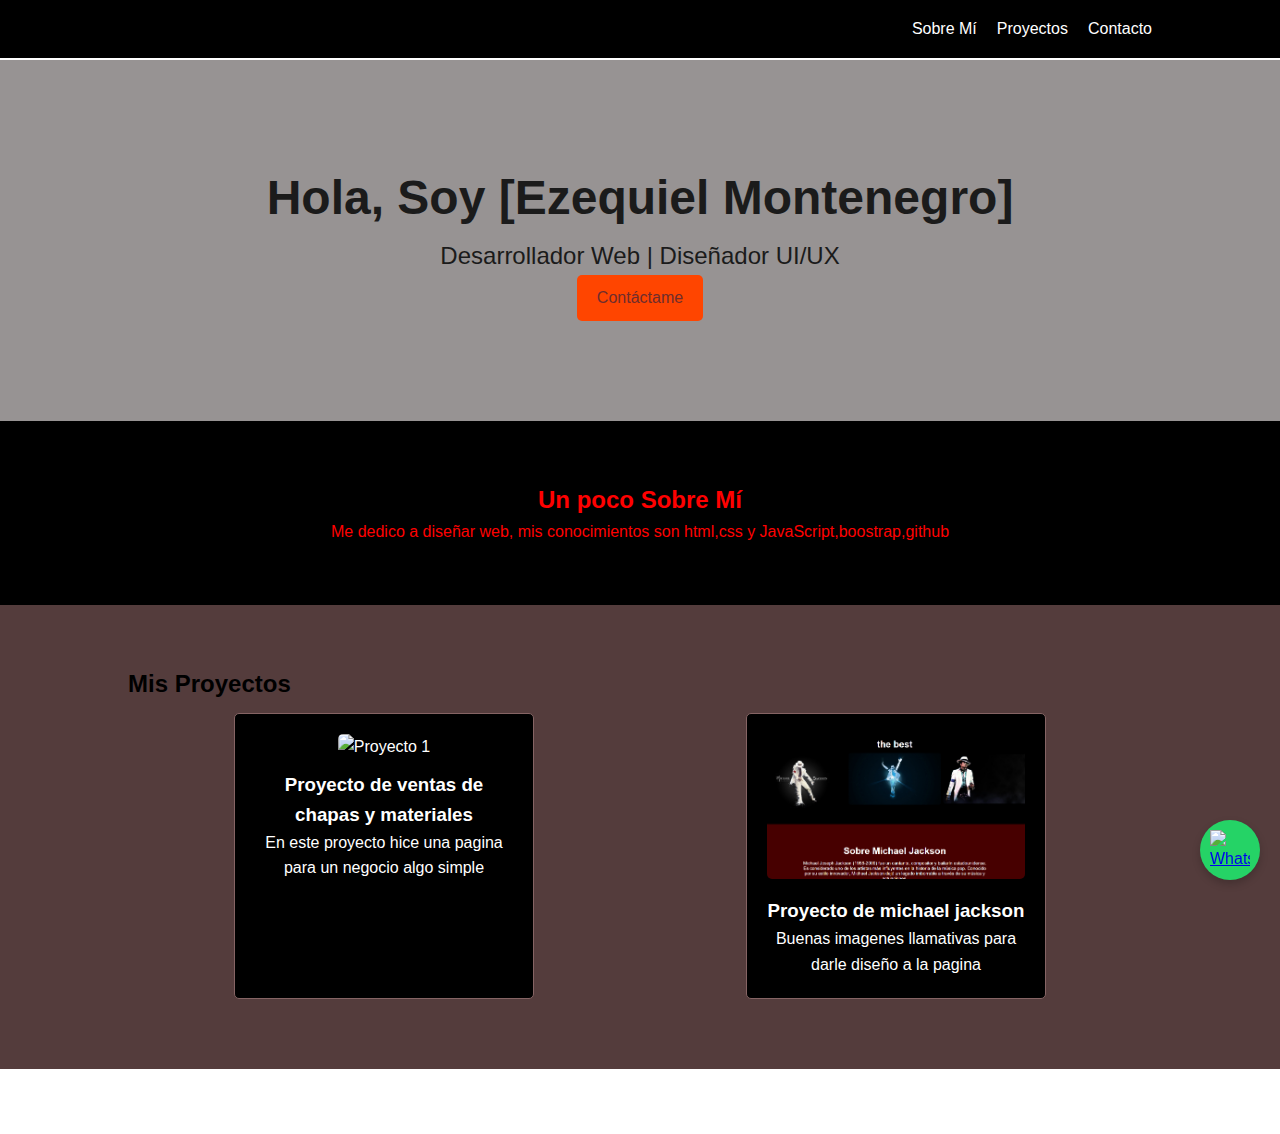
==== index.html @ 9b46835e "Add files via upload" ====
<!DOCTYPE html>
<html lang="es">
<head>
    <meta charset="UTF-8">
    <meta name="viewport" content="width=device-width, initial-scale=1.0">
    <title>Mi Portafolio</title>
    <link rel="icon" href="https://img.icons8.com/?size=100&id=hwEEYGHrndaI&format=png&color=000000">
    <link rel="stylesheet" href="styles.css">
    <link rel="stylesheet" href="index2.html">
</head>
<body>
    <!-- Navbar -->
    <nav class="navbar">
        <div class="container">
            <img src="https://img.icons8.com/?size=100&id=iVQYkKZGSDBu&format=png&color=000000" width="80px" alt="">
            <ul class="nav-links">
                <li><a href="#about">Sobre Mí</a></li>
                <li><a href="#projects">Proyectos</a></li>
                <li><a href="index2.html" target="_blank">Contacto</a></li>
            </ul>
        </div>
    </nav>

    <!-- Hero Section -->
    <header class="hero">
        <div class="container">
            <h1>Hola, Soy [Ezequiel Montenegro]</h1>
            <p>Desarrollador Web | Diseñador UI/UX</p>
            <a href="#contact" class="btn">Contáctame</a>
        </div>
    </header>

    <!-- About Section -->
    <section id="about" class="about">
        <div class="container">
            <h2>Un poco Sobre Mí</h2>
            <p>Me dedico a diseñar web, mis conocimientos son html,css y JavaScript,boostrap,github</p>
        </div>
    </section>

    <!-- Projects Section -->
    <section id="projects" class="projects">
        <div class="container">
            <h2>Mis Proyectos</h2>
            <div class="project-grid">
                <!-- Project 1 -->
                <div class="project-card">
                    <img src="portafol.png" alt="Proyecto 1">
                    <h3>Proyecto de ventas de chapas y materiales</h3>
                    <p>En este proyecto hice una pagina para un negocio algo simple</p>
                </div>
                <!-- Project 2 -->
                <div class="project-card">
                    <img src="portafol2.png" alt="Proyecto 2">
                    <h3>Proyecto de michael jackson</h3>
                    <p>Buenas imagenes llamativas para darle diseño a la pagina</p>
                </div>
                <!-- Agrega más proyectos aquí -->
            </div>
        </div>
    </section>
    <a href="https://wa.me/1132538274" class="whatsapp-button" target="_blank" rel="noopener noreferrer">
        <img src="https://upload.wikimedia.org/wikipedia/commons/6/6b/WhatsApp.svg" alt="WhatsApp">
    </a>

    <!-- Footer -->
    <footer>
        <div class="container">
            <p>&copy; 2024 [Ezequiel]</p>
        </div>
    </footer>

    <!-- JavaScript -->
    <script src="script.js"></script>
</body>
</html>
---- styles.css ----
* {
    margin: 0;
    padding: 0;
    box-sizing: border-box;
}

/* General */
body {
    font-family: Arial, sans-serif;
    line-height: 1.6;
}

.container {
    width: 80%;
    margin: 0 auto;
}

/* Navbar */
.navbar {
    background: #000000;
    color: #ffffff;
    padding: 1rem 0;
    position: fixed;
    width: 100%;
    top: 0;
    z-index: 1000;
}

.navbar .container {
    display: flex;
    justify-content: space-between;
    align-items: center;
}

.navbar .logo {
    font-size: 24px;
}

.navbar .nav-links {
    list-style: none;
    display: flex;
}

.navbar .nav-links li {
    margin-left: 20px;
}

.navbar .nav-links a {
    color: #ffffff;
    text-decoration: none;
}

        /* Estilo para el botón flotante de WhatsApp */
        .whatsapp-button {
            position: fixed;
            bottom: 20px; /* Distancia desde el borde inferior */
            right: 20px; /* Distancia desde el borde derecho */
            z-index: 1000; /* Asegura que esté por encima de otros elementos */
            background-color: #25D366; /* Color de fondo del botón */
            border-radius: 50%; /* Hace el botón redondo */
            width: 60px; /* Ancho del botón */
            height: 60px; /* Alto del botón */
            display: flex;
            align-items: center;
            justify-content: center;
            box-shadow: 0 4px 8px rgba(0,0,0,0.2); /* Sombra del botón */
        }
        .whatsapp-button img {
            width: 40px; /* Tamaño del ícono */
            height: 40px;
        }


/* Hero Section */
.hero {
    background-image: url('https://img.freepik.com/fotos-premium/pico-montana-nevada-galaxia-estrellada-majestad-ia-generativa_1038396-50.jpg');
    background-repeat: no-repeat;
    background-size: cover;
    background-position: center;
    color: #1b1b1b;
    text-align: center;
    padding: 100px 0;
    background-color: #979393;
    margin-top: 60px; /* Altura del navbar */
}

.hero h1 {
    font-size: 48px;
}

.hero p {
    font-size: 24px;
}

.btn {
    display: inline-block;
    padding: 10px 20px;
    color: #6e2d2d;
    background-color: #ff4500;
    border: none;
    border-radius: 5px;
    text-decoration: none;
}

.btn:hover {
    background-color: #ff6347;
}

/* About Section */
.about {
    padding: 60px 0;
    text-align: center;
    background: #000000;
    color: #ff0000;
    background-position: center;
}

/* Projects Section */
.projects {
    background: #543c3c;
    padding: 60px 0;
}

.project-grid {
    display: flex;
    flex-wrap: wrap;
    justify-content: space-around;
}

.project-card {
    background: #000000;
    color: #ffffff;
    border: 1px solid #856464;
    border-radius: 5px;
    padding: 20px;
    width: 300px;
    margin: 10px;
    text-align: center;
}

.project-card img {
    max-width: 100%;
    border-radius: 5px;
}

.project-card h3 {
    margin-top: 10px;
}

/* Contact Section */
.contact {
    padding: 60px 0;
    text-align: center;
    background-color: #7e7e7e;
}

.contact form {
    max-width: 600px;
    margin: 0 auto;
}

.contact form label {
    display: block;
    margin-top: 10px;
}

.contact form input, 
.contact form textarea {
    width: 100%;
    padding: 10px;
    margin-top: 5px;
    border: 1px solid #191414;
    border-radius: 5px;
}

.contact form button {
    margin-top: 20px;
}

/* Footer */
footer {
    background-image: url('https://cdn.eldestapeweb.com/eldestape/042024/1712088725168.webp?cw=312&ch=175');
    background-repeat: no-repeat;
    background-size: cover;
    color: #ffffff;
    padding: 20px 0;
    text-align: center;
}
.footer2 {
    color: #000000;
    padding: 20px 0;
    text-align: center;

}

/* Media Queries */

/* Para dispositivos móviles (menor a 768px) */
@media (max-width: 768px) {
    .navbar .nav-links {
        display: block;
        text-align: center;
    }

    .navbar .nav-links li {
        margin: 10px 0;
    }

    .hero h1 {
        font-size: 36px;
    }

    .hero p {
        font-size: 18px;
    }

    .project-card {
        width: 100%;
        max-width: 500px;
    }
}

/* Para dispositivos pequeños (menor a 420px) */
@media (max-width: 480px) {
    .hero h1 {
        font-size: 28px;
    }

    .hero p {
        font-size: 16px;
    }
}
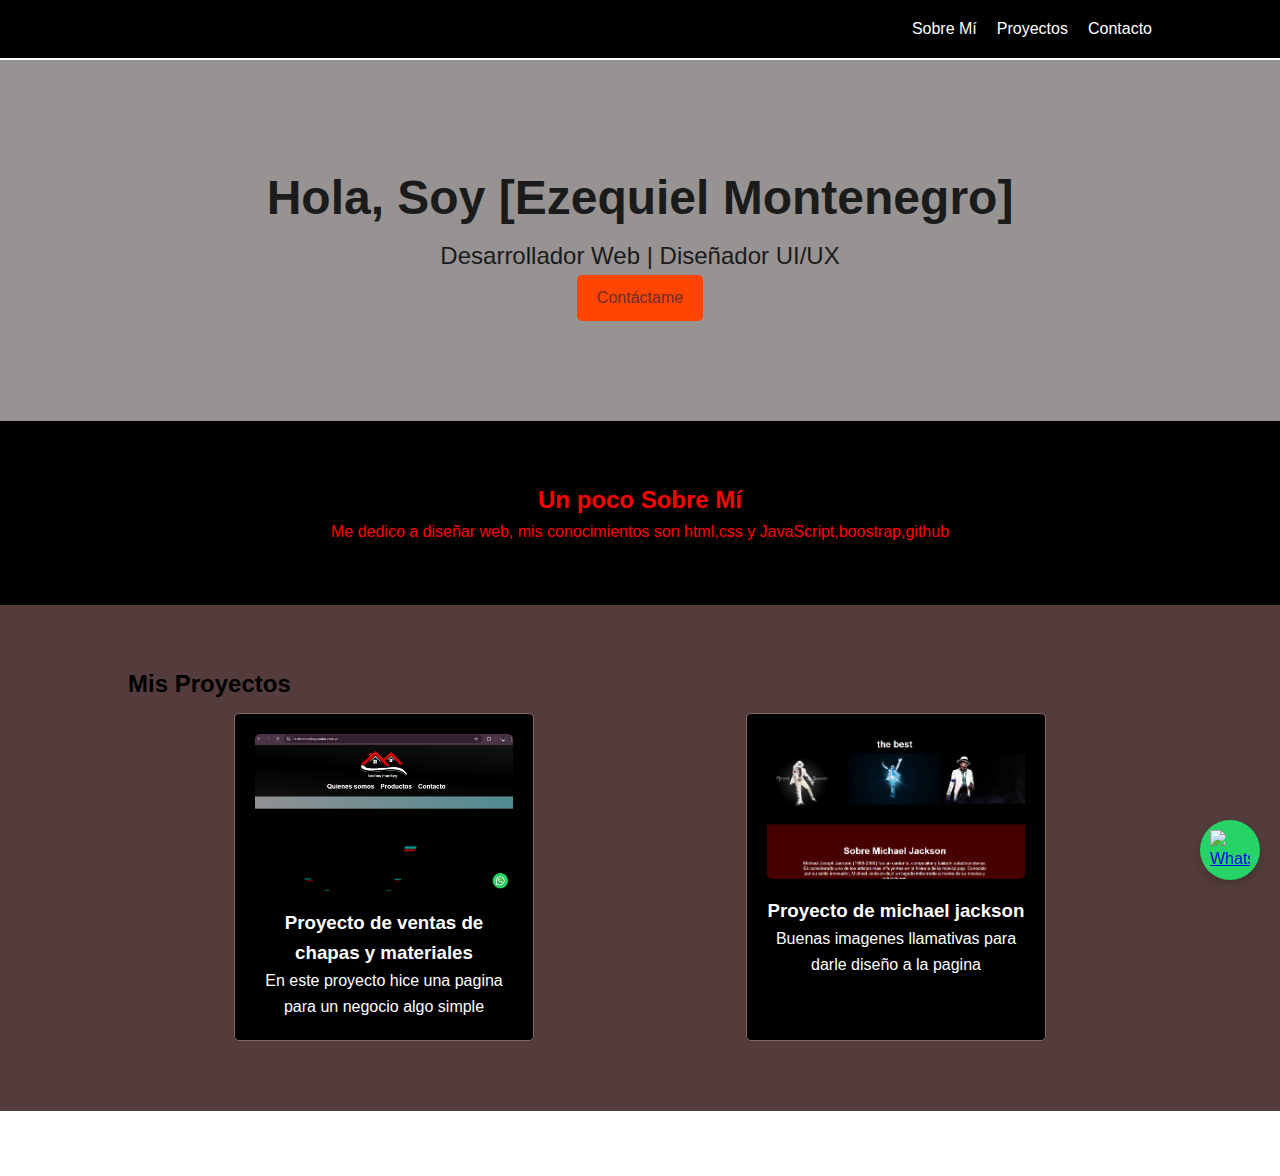
==== commit 5e7c16d4: "Add files via upload" ====
--- a/index.html
+++ b/index.html
@@ -45,7 +45,7 @@
             <div class="project-grid">
                 <!-- Project 1 -->
                 <div class="project-card">
-                    <img src="portafol.png" alt="Proyecto 1">
+                    <img src="portafw.png" alt="Proyecto 1">
                     <h3>Proyecto de ventas de chapas y materiales</h3>
                     <p>En este proyecto hice una pagina para un negocio algo simple</p>
                 </div>
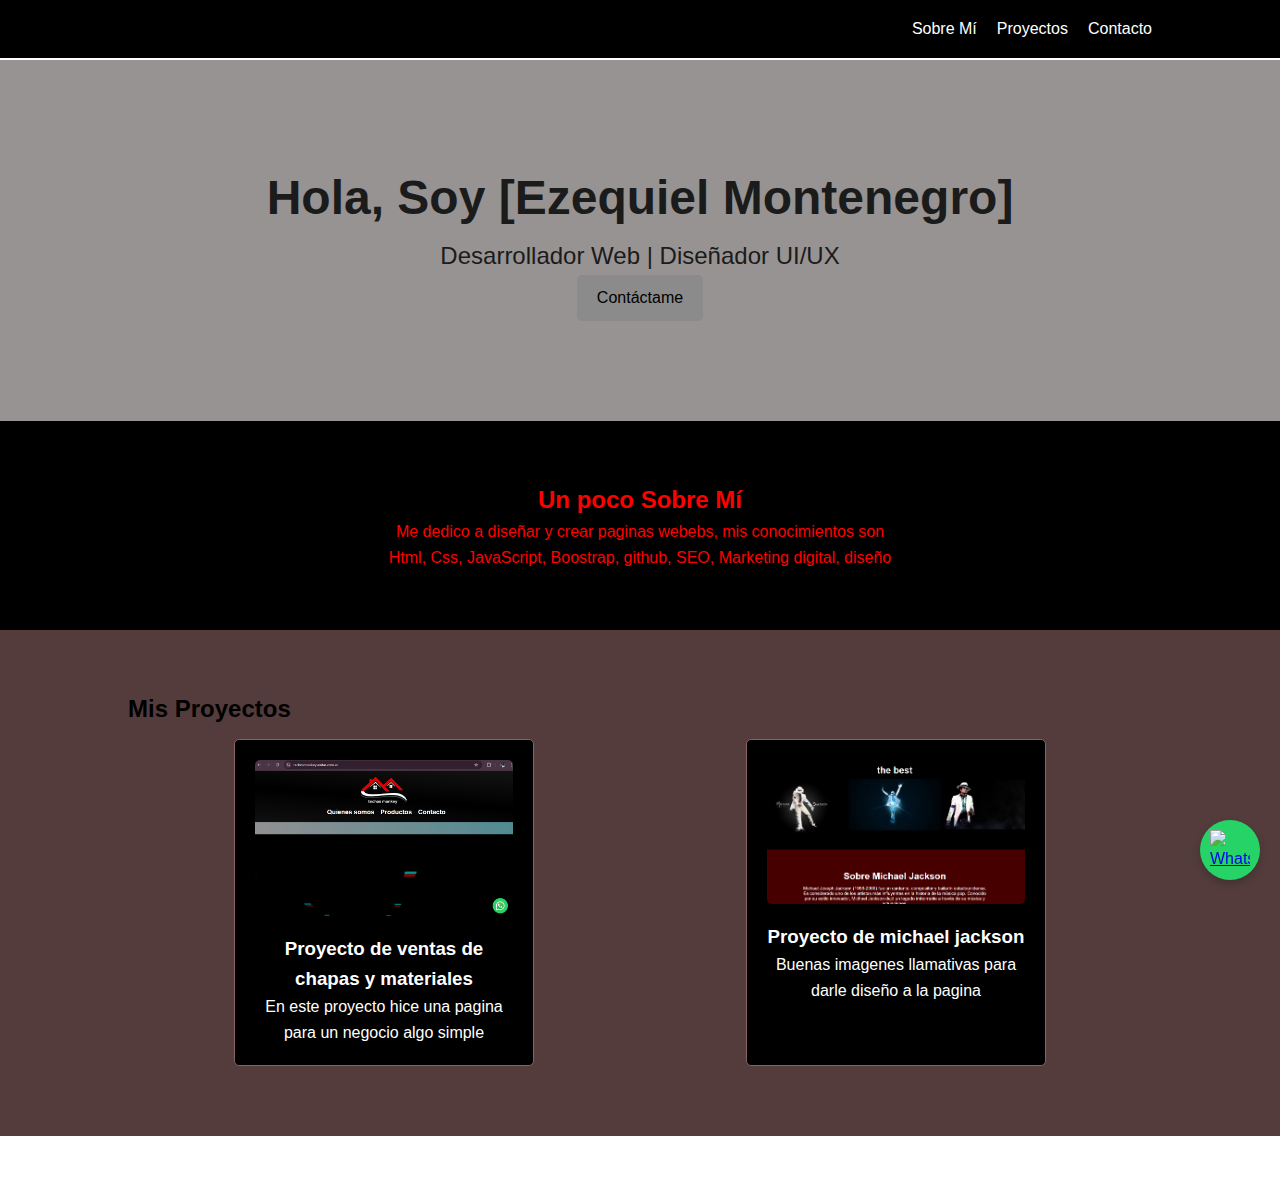
==== commit eb87fef7: "Add files via upload" ====
--- a/index.html
+++ b/index.html
@@ -34,7 +34,9 @@
     <section id="about" class="about">
         <div class="container">
             <h2>Un poco Sobre Mí</h2>
-            <p>Me dedico a diseñar web, mis conocimientos son html,css y JavaScript,boostrap,github</p>
+            <p>Me dedico a diseñar y crear paginas webebs, mis conocimientos son 
+                <br>
+                Html, Css, JavaScript, Boostrap, github, SEO, Marketing digital, diseño </p>
         </div>
     </section>
 
@@ -45,13 +47,13 @@
             <div class="project-grid">
                 <!-- Project 1 -->
                 <div class="project-card">
-                    <img src="portafw.png" alt="Proyecto 1">
+                    <img src="/images/portafw.png" alt="Proyecto 1">
                     <h3>Proyecto de ventas de chapas y materiales</h3>
                     <p>En este proyecto hice una pagina para un negocio algo simple</p>
                 </div>
                 <!-- Project 2 -->
                 <div class="project-card">
-                    <img src="portafol2.png" alt="Proyecto 2">
+                    <img src="images/portafol2.png" alt="Proyecto 2">
                     <h3>Proyecto de michael jackson</h3>
                     <p>Buenas imagenes llamativas para darle diseño a la pagina</p>
                 </div>
--- a/styles.css
+++ b/styles.css
@@ -96,15 +96,15 @@
 .btn {
     display: inline-block;
     padding: 10px 20px;
-    color: #6e2d2d;
-    background-color: #ff4500;
+    color: #000000;
+    background-color: #8b8b8b;
     border: none;
     border-radius: 5px;
     text-decoration: none;
 }
 
 .btn:hover {
-    background-color: #ff6347;
+    background-color: #d4d4d4;
 }
 
 /* About Section */
